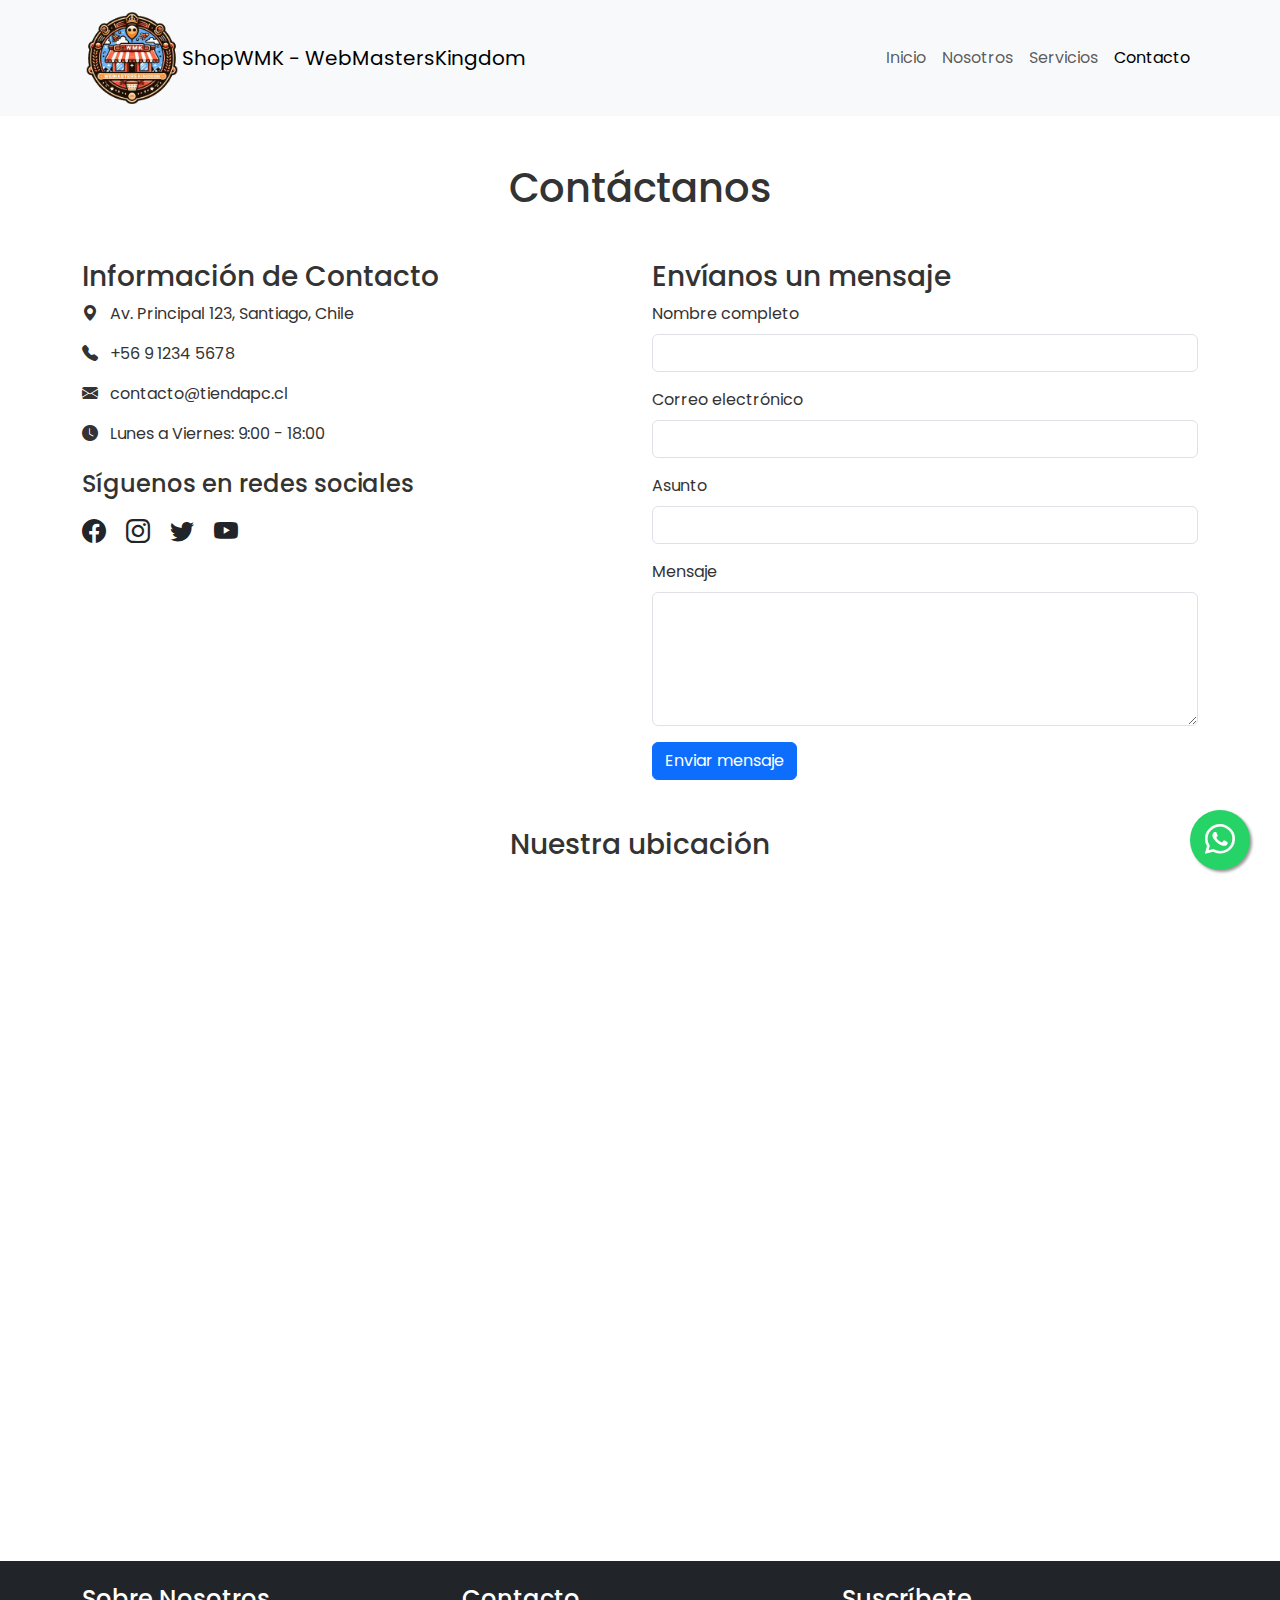
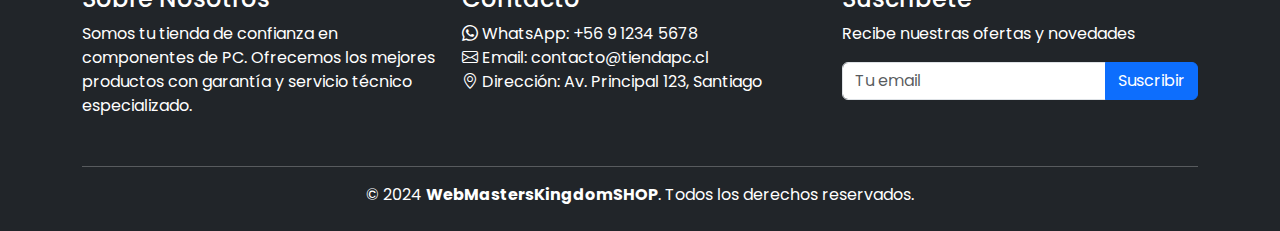
==== pages/contacto.html @ 9e3211fe "Subiendo projecto completo" ====
<!DOCTYPE html>
<html lang="es">

<head>
    <meta charset="UTF-8">
    <meta name="viewport" content="width=device-width, initial-scale=1.0">
    <title>Contacto - ShopWMK</title>
    <link rel="stylesheet" href="https://cdn.jsdelivr.net/npm/bootstrap@5.3.3/dist/css/bootstrap.min.css">
    <link rel="stylesheet" href="https://cdnjs.cloudflare.com/ajax/libs/font-awesome/6.5.1/css/all.min.css">
    <link rel="stylesheet" href="../assets/css/styles.css">
    <link href="https://fonts.googleapis.com/css2?family=Poppins:wght@300;400;500;600;700&display=swap" rel="stylesheet">
    <link rel="stylesheet" href="https://cdn.jsdelivr.net/npm/bootstrap-icons@1.11.3/font/bootstrap-icons.min.css">
</head>

<body>
    <header>
        <nav class="navbar navbar-expand-lg bg-body-tertiary">
            <div class="container">
                <img src="../assets/img/logowmkShop.PNG" alt="Logo de ShopWMK" class="iconoLogo">
                <a class="navbar-brand" href="../index.html">ShopWMK - WebMastersKingdom</a>
                <button class="navbar-toggler" type="button" data-bs-toggle="collapse" data-bs-target="#navbarNav">
                    <span class="navbar-toggler-icon"></span>
                </button>
                <div class="collapse navbar-collapse" id="navbarNav">
                    <ul class="navbar-nav ms-auto">
                        <li class="nav-item"><a class="nav-link" href="../index.html">Inicio</a></li>
                        <li class="nav-item"><a class="nav-link" href="nosotros.html">Nosotros</a></li>
                        <li class="nav-item"><a class="nav-link" href="servicios.html">Servicios</a></li>
                        <li class="nav-item"><a class="nav-link active" href="#">Contacto</a></li>
                    </ul>
                </div>
            </div>
        </nav>
    </header>

    <main class="py-5">
        <div class="container">
            <h1 class="text-center mb-5">Contáctanos</h1>
            
            <div class="row">
                <div class="col-md-6 mb-4">
                    <h3>Información de Contacto</h3>
                    <ul class="list-unstyled">
                        <li class="mb-3">
                            <i class="bi bi-geo-alt-fill me-2"></i>
                            Av. Principal 123, Santiago, Chile
                        </li>
                        <li class="mb-3">
                            <i class="bi bi-telephone-fill me-2"></i>
                            +56 9 1234 5678
                        </li>
                        <li class="mb-3">
                            <i class="bi bi-envelope-fill me-2"></i>
                            contacto@tiendapc.cl
                        </li>
                        <li class="mb-3">
                            <i class="bi bi-clock-fill me-2"></i>
                            Lunes a Viernes: 9:00 - 18:00
                        </li>
                    </ul>

                    <div class="mt-4">
                        <h4>Síguenos en redes sociales</h4>
                        <div class="social-links mt-3">
                            <a href="#" class="me-3 text-dark"><i class="bi bi-facebook fs-4"></i></a>
                            <a href="#" class="me-3 text-dark"><i class="bi bi-instagram fs-4"></i></a>
                            <a href="#" class="me-3 text-dark"><i class="bi bi-twitter fs-4"></i></a>
                            <a href="#" class="text-dark"><i class="bi bi-youtube fs-4"></i></a>
                        </div>
                    </div>
                </div>

                <div class="col-md-6">
                    <h3>Envíanos un mensaje</h3>
                    <form>
                        <div class="mb-3">
                            <label for="nombre" class="form-label">Nombre completo</label>
                            <input type="text" class="form-control" id="nombre" required>
                        </div>
                        <div class="mb-3">
                            <label for="email" class="form-label">Correo electrónico</label>
                            <input type="email" class="form-control" id="email" required>
                        </div>
                        <div class="mb-3">
                            <label for="asunto" class="form-label">Asunto</label>
                            <input type="text" class="form-control" id="asunto" required>
                        </div>
                        <div class="mb-3">
                            <label for="mensaje" class="form-label">Mensaje</label>
                            <textarea class="form-control" id="mensaje" rows="5" required></textarea>
                        </div>
                        <button type="submit" class="btn btn-primary">Enviar mensaje</button>
                    </form>
                </div>
            </div>

            <div class="row mt-5">
                <div class="col-12">
                    <h3 class="text-center mb-4">Nuestra ubicación</h3>
                    <div class="ratio ratio-16x9">
                        <iframe src="https://www.google.com/maps/embed?pb=!1m18!1m12!1m3!1d3329.997087564267!2d-70.6482!3d-33.4372!2m3!1f0!2f0!3f0!3m2!1i1024!2i768!4f13.1!3m3!1m2!1s0x0%3A0x0!2zMzPCsDI2JzE0LjAiUyA3MMKwMzgnNTMuNSJX!5e0!3m2!1ses!2scl!4v1625761234567!5m2!1ses!2scl" 
                                style="border:0;" allowfullscreen="" loading="lazy"></iframe>
                    </div>
                </div>
            </div>
        </div>
    </main>

    <!-- Botón flotante de WhatsApp -->
    <a href="https://wa.me/56912345678" class="whatsapp-float" target="_blank">
        <i class="bi bi-whatsapp"></i>
    </a>

    <!-- FOOTER -->
    <footer class="bg-dark text-white py-4">
        <div class="container">
            <div class="row">
                <div class="col-md-4 mb-3">
                    <h4>Sobre Nosotros</h4>
                    <p>Somos tu tienda de confianza en componentes de PC. Ofrecemos los mejores productos con garantía y servicio técnico especializado.</p>
                </div>
                <div class="col-md-4 mb-3">
                    <h4>Contacto</h4>
                    <ul class="list-unstyled">
                        <li><i class="bi bi-whatsapp"></i> WhatsApp: +56 9 1234 5678</li>
                        <li><i class="bi bi-envelope"></i> Email: contacto@tiendapc.cl</li>
                        <li><i class="bi bi-geo-alt"></i> Dirección: Av. Principal 123, Santiago</li>
                    </ul>
                </div>
                <div class="col-md-4 mb-3">
                    <h4>Suscríbete</h4>
                    <p>Recibe nuestras ofertas y novedades</p>
                    <form class="mb-3">
                        <div class="input-group">
                            <input type="email" class="form-control" placeholder="Tu email">
                            <button class="btn btn-primary" type="submit">Suscribir</button>
                        </div>
                    </form>
                </div>
            </div>
            <hr>
            <div class="row">
                <div class="col-12 text-center">
                    <p class="mb-0">&copy; 2024 <strong>WebMastersKingdomSHOP</strong>. Todos los derechos reservados.</p>
                </div>
            </div>
        </div>
    </footer>

    <script src="https://cdn.jsdelivr.net/npm/bootstrap@5.3.3/dist/js/bootstrap.bundle.min.js"></script>
    <script src="../assets/js/app.js"></script>
</body>

</html>
---- assets/css/styles.css ----
/* resetear estilos */
* {
    margin: 0;
    padding: 0;
    box-sizing: border-box;
}

/* estilos generales */
body {
    font-family: 'Poppins', sans-serif;
    font-size: 16px;
    color: #333;
}

/* estilos del logo */
.iconoLogo {
    width: 100px;
    height: 100px;
}

.card-img-top{
    width: 100%;
    height: 100%;
    border-radius: 30%;
    display: block;
    margin: 0 auto;
    max-width: 300px;
    max-height: 300px;
    padding: 1rem;
    object-fit: cover;
}

/* whatsapp float */

.whatsapp-float {
    position: fixed;
    bottom: 30px;
    right: 30px;
    background-color: #25d366;
    color: white;
    width: 60px;
    height: 60px;
    border-radius: 50%;
    text-align: center;
    font-size: 30px;
    box-shadow: 2px 2px 3px #999;
    display: flex;
    align-items: center;
    justify-content: center;
    text-decoration: none;
    z-index: 100;
    transition: all 0.3s ease;
}

.whatsapp-float:hover {
    background-color: #128C7E;
    color: white;
    transform: scale(1.1);
}
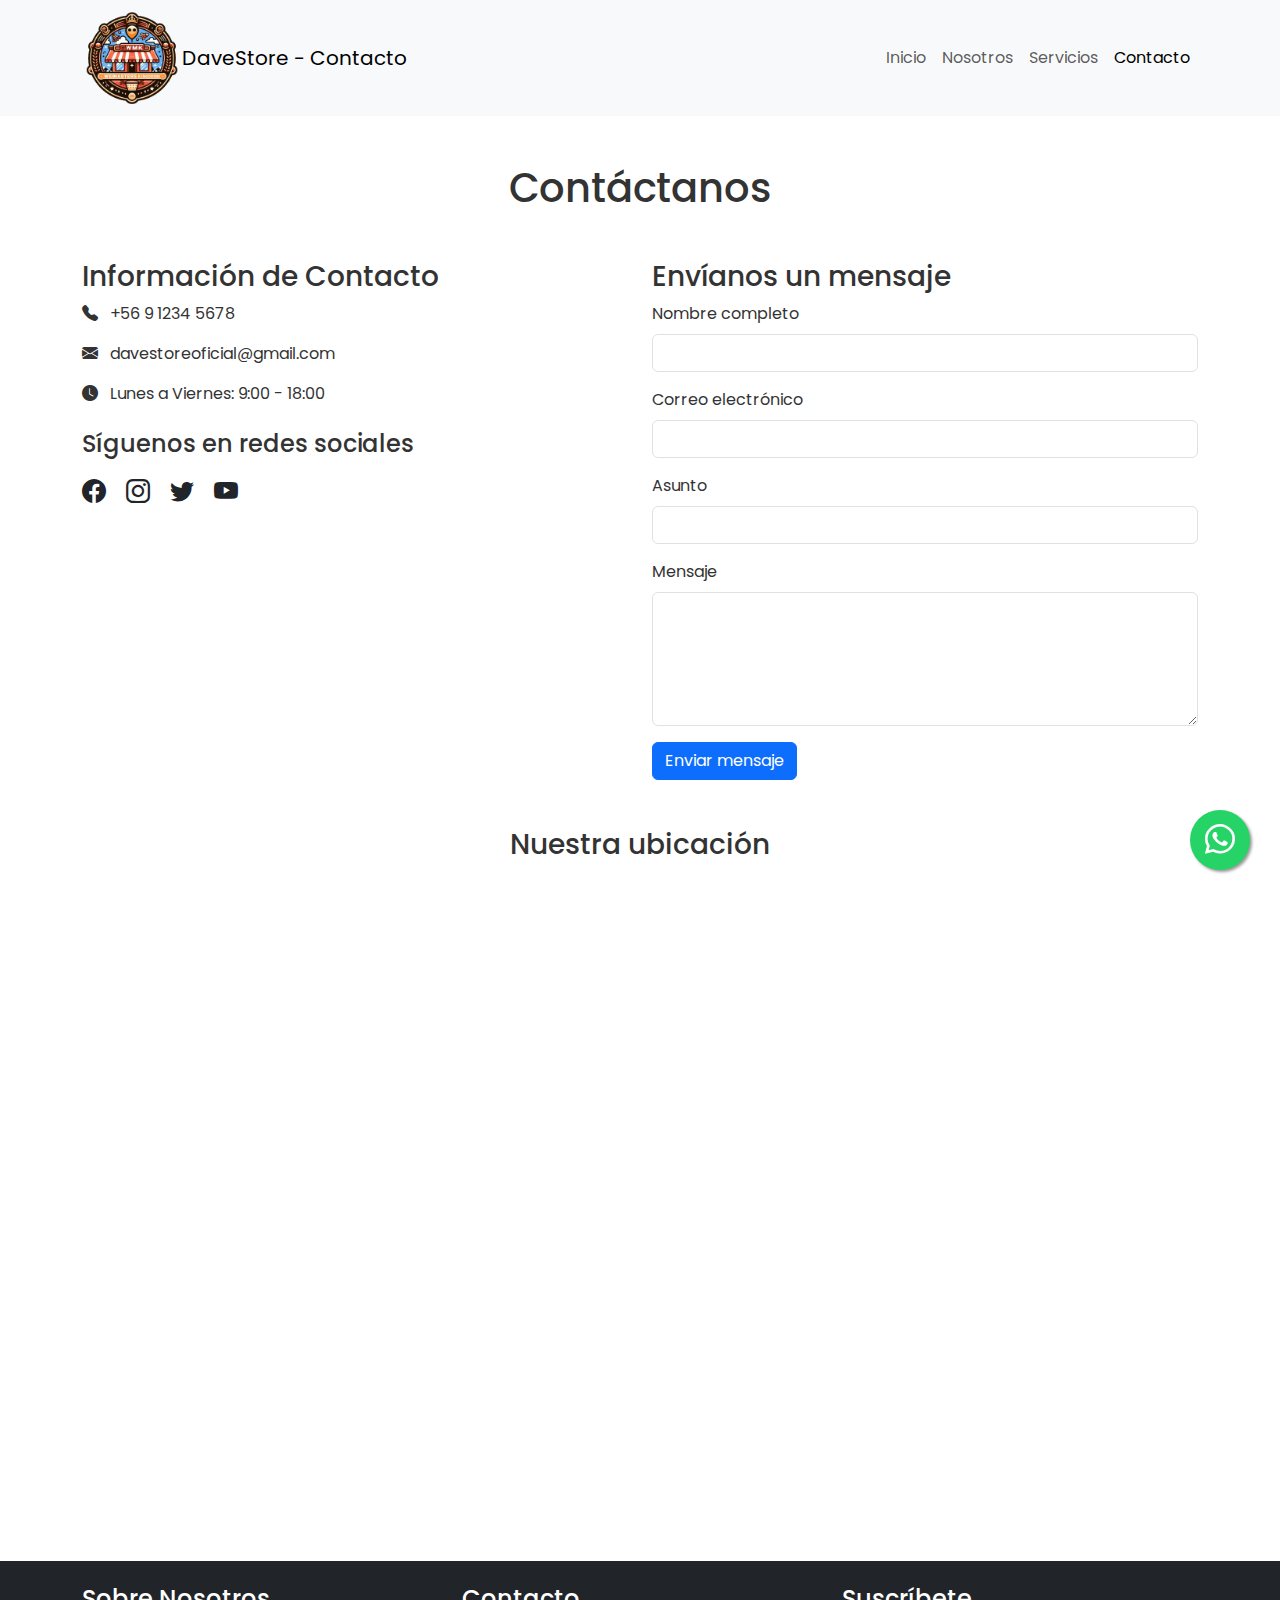
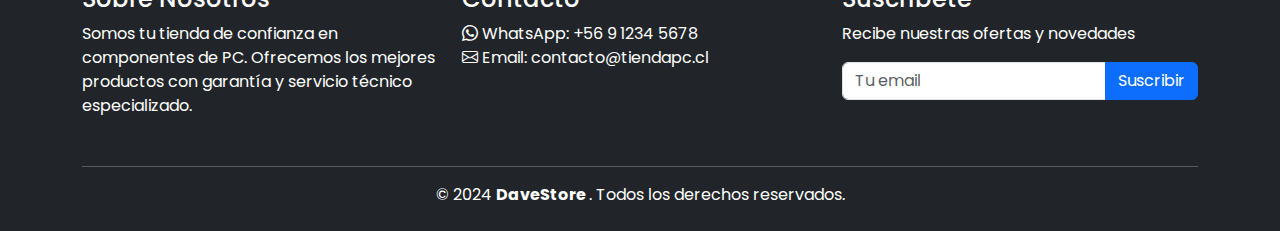
==== commit 3c900612: "Actualizacion de paginaweb DaveStore" ====
--- a/pages/contacto.html
+++ b/pages/contacto.html
@@ -17,7 +17,7 @@
         <nav class="navbar navbar-expand-lg bg-body-tertiary">
             <div class="container">
                 <img src="../assets/img/logowmkShop.PNG" alt="Logo de ShopWMK" class="iconoLogo">
-                <a class="navbar-brand" href="../index.html">ShopWMK - WebMastersKingdom</a>
+                <a class="navbar-brand" href="../index.html">DaveStore - Contacto</a>
                 <button class="navbar-toggler" type="button" data-bs-toggle="collapse" data-bs-target="#navbarNav">
                     <span class="navbar-toggler-icon"></span>
                 </button>
@@ -41,17 +41,17 @@
                 <div class="col-md-6 mb-4">
                     <h3>Información de Contacto</h3>
                     <ul class="list-unstyled">
-                        <li class="mb-3">
+                        <!-- <li class="mb-3">
                             <i class="bi bi-geo-alt-fill me-2"></i>
                             Av. Principal 123, Santiago, Chile
-                        </li>
+                        </li> -->
                         <li class="mb-3">
                             <i class="bi bi-telephone-fill me-2"></i>
                             +56 9 1234 5678
                         </li>
                         <li class="mb-3">
                             <i class="bi bi-envelope-fill me-2"></i>
-                            contacto@tiendapc.cl
+                            davestoreoficial@gmail.com
                         </li>
                         <li class="mb-3">
                             <i class="bi bi-clock-fill me-2"></i>
@@ -124,7 +124,7 @@
                     <ul class="list-unstyled">
                         <li><i class="bi bi-whatsapp"></i> WhatsApp: +56 9 1234 5678</li>
                         <li><i class="bi bi-envelope"></i> Email: contacto@tiendapc.cl</li>
-                        <li><i class="bi bi-geo-alt"></i> Dirección: Av. Principal 123, Santiago</li>
+                        <!-- <li><i class="bi bi-geo-alt"></i> Dirección: Av. Principal 123, Santiago</li> -->
                     </ul>
                 </div>
                 <div class="col-md-4 mb-3">
@@ -141,14 +141,14 @@
             <hr>
             <div class="row">
                 <div class="col-12 text-center">
-                    <p class="mb-0">&copy; 2024 <strong>WebMastersKingdomSHOP</strong>. Todos los derechos reservados.</p>
+                    <p class="mb-0">&copy; 2024 <strong>DaveStore </strong>. Todos los derechos reservados.</p>
                 </div>
             </div>
         </div>
     </footer>
 
     <script src="https://cdn.jsdelivr.net/npm/bootstrap@5.3.3/dist/js/bootstrap.bundle.min.js"></script>
-    <script src="../assets/js/app.js"></script>
+    <script src="assets/js/app.js"></script>
 </body>
 
 </html>
--- a/assets/css/styles.css
+++ b/assets/css/styles.css
@@ -11,6 +11,54 @@
     font-size: 16px;
     color: #333;
 }
+
+
+ /* Estilo general del banner */
+ .banner {
+    position: relative;
+    width: 100%;
+    height: 60vh; /* Altura inicial del banner */
+    background-image: url('../img/infoWhatsApp.PNG'); /* Cambia esta URL por la imagen que prefieras */
+    
+    background-position: center;
+    background-attachment: fixed; /* Esto hace que la imagen quede fija cuando se hace scroll */
+    background-size: contain; /* Esto hace que la imagen quede fija cuando se hace scroll */
+    background-repeat: no-repeat;
+
+  }
+
+  .banner-overlay {
+    position: absolute;
+    top: 0;
+    left: 0;
+    right: 0;
+    bottom: 0;;
+  }
+
+  .banner-content {
+    position: absolute;
+    top: 70%;
+    left: 70%;
+    transform: translate(-50%, -50%);
+    text-align: center;
+    color: white;
+  }
+
+  /* Media Query para dispositivos móviles */
+  @media (max-width: 768px) {
+    .banner {
+      height: 30vh; /* Reduce la altura del banner en dispositivos móviles */
+      background-attachment: scroll; /* Desactiva el fondo fijo en móviles */
+    }
+
+    .banner-content h1 {
+      font-size: 2rem; /* Ajusta el tamaño de fuente del título en pantallas pequeñas */
+    }
+
+    .banner-content p {
+      font-size: 1rem; /* Ajusta el tamaño del texto en pantallas pequeñas */
+    }
+  }
 
 /* estilos del logo */
 .iconoLogo {
@@ -56,4 +104,25 @@
     background-color: #128C7E;
     color: white;
     transform: scale(1.1);
+}
+
+
+
+/*  */
+
+
+
+/* Boton flotante carrito */
+.carrito-float {
+    position: fixed;
+    bottom: 100px;
+    right: 30px;
+    z-index: 1000;
+    border-radius: 50%;
+    width: 60px;
+    height: 60px;
+    display: flex;
+    align-items: center;
+    justify-content: center;
+    font-size: 24px;
 }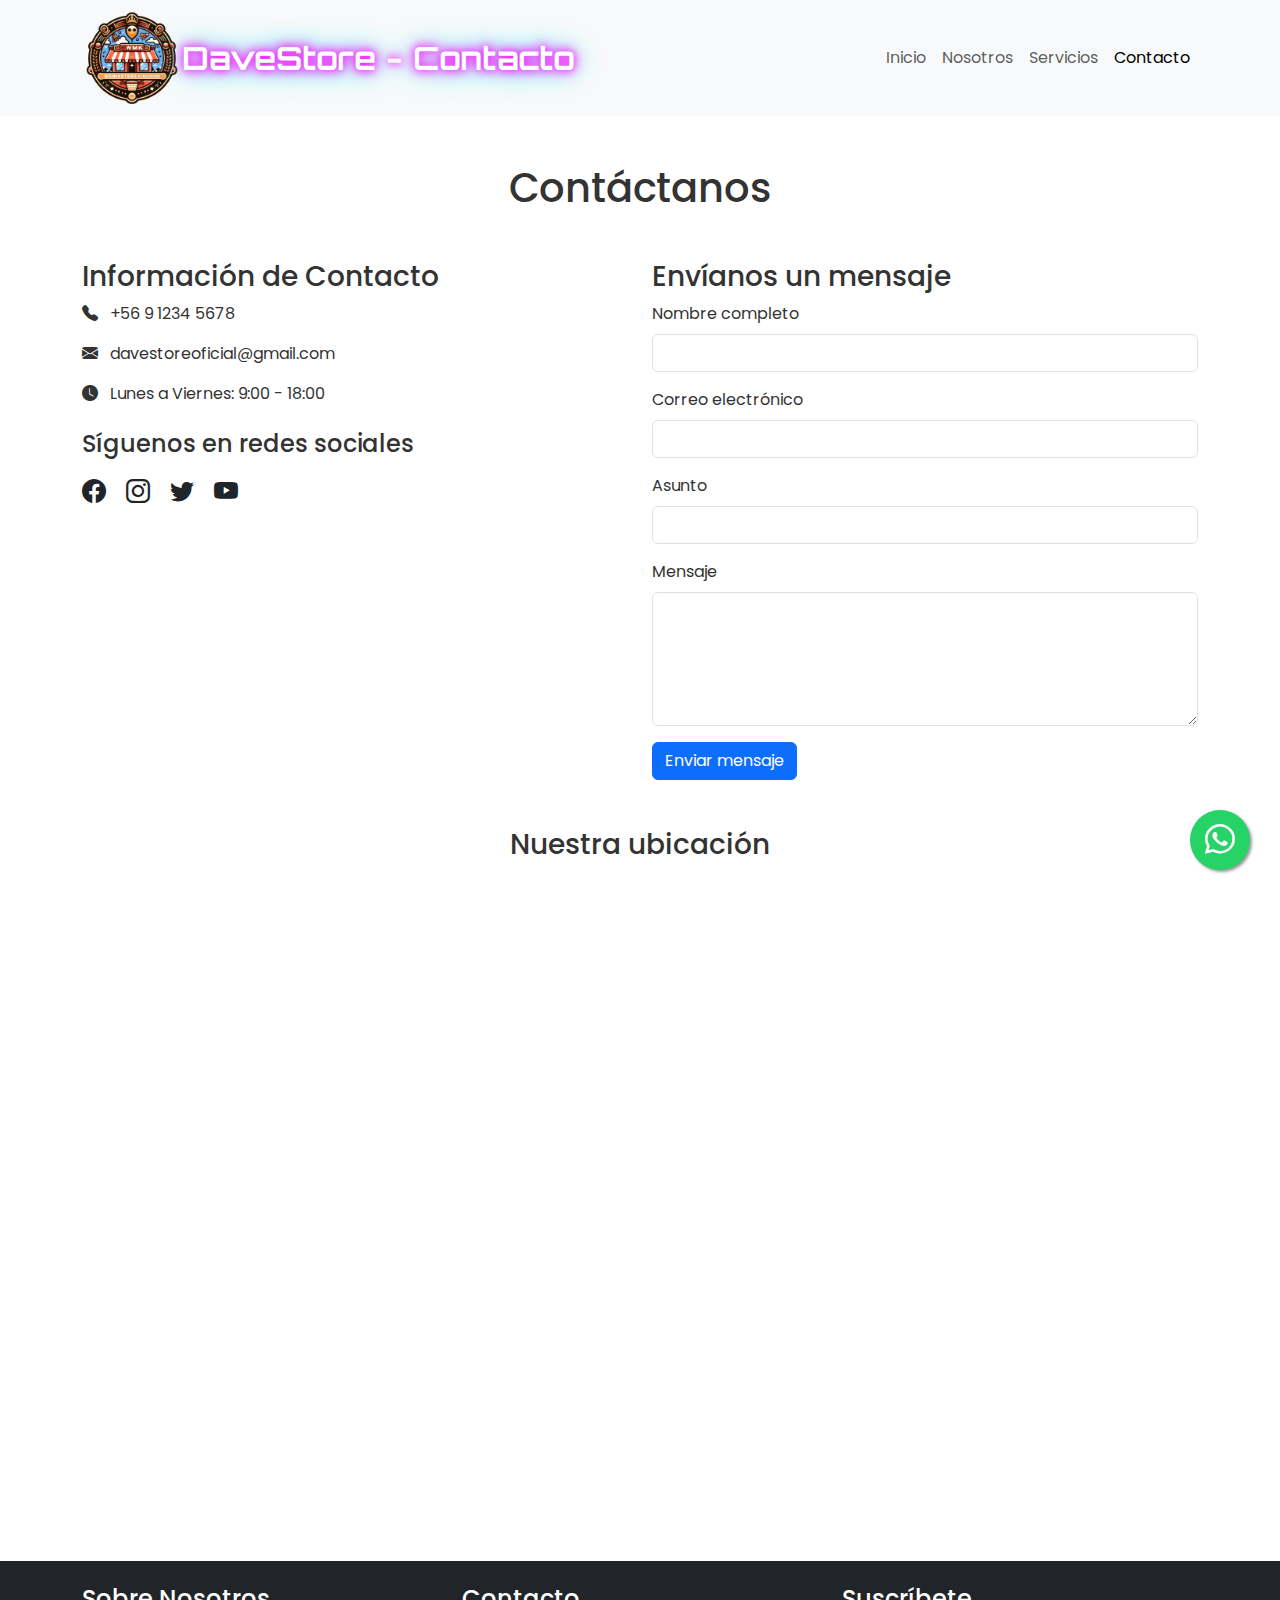
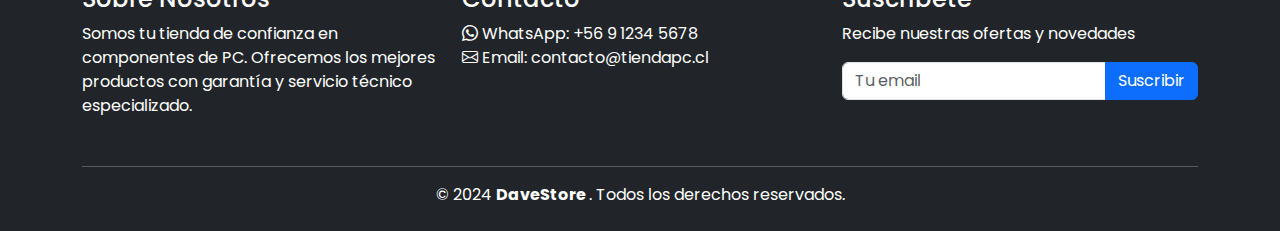
==== commit 76aab83b: "Actualizacion y modificacion css y html" ====
--- a/pages/contacto.html
+++ b/pages/contacto.html
@@ -5,6 +5,9 @@
     <meta charset="UTF-8">
     <meta name="viewport" content="width=device-width, initial-scale=1.0">
     <title>Contacto - ShopWMK</title>
+    <link rel="icon" href="../assets/img/game-shop.png" type="image/icon">
+    <link href="https://fonts.googleapis.com/css2?family=Orbitron&display=swap" rel="stylesheet">
+
     <link rel="stylesheet" href="https://cdn.jsdelivr.net/npm/bootstrap@5.3.3/dist/css/bootstrap.min.css">
     <link rel="stylesheet" href="https://cdnjs.cloudflare.com/ajax/libs/font-awesome/6.5.1/css/all.min.css">
     <link rel="stylesheet" href="../assets/css/styles.css">
--- a/assets/css/styles.css
+++ b/assets/css/styles.css
@@ -10,6 +10,25 @@
     font-family: 'Poppins', sans-serif;
     font-size: 16px;
     color: #333;
+}
+
+/* Estilo retrowave para la marca */
+.navbar-brand {
+  font-size: 2rem; /* Tamaño grande para el texto */
+  font-weight: bold; /* Negrita */
+  font-family: 'Orbitron', sans-serif; /* Fuente estilo futurista y retro */
+  color: #ffffff; /* Color blanco para el texto */
+  background: linear-gradient(45deg, rgb(0, 255, 255), rgb(255, 0, 255), rgb(0, 204, 255)); /* Gradiente de colores neón */
+  background-clip: text; /* Hace que el gradiente se aplique al texto */
+  -webkit-background-clip: text; /* Compatibilidad para Webkit */
+  text-fill-color: transparent; /* Asegura que el texto sea transparente para que se vea el gradiente */
+  text-shadow: 0 0 8px rgb(255, 0, 255), 0 0 15px rgb(255, 0, 255), 0 0 30px rgb(0, 255, 255); /* Efecto de resplandor */
+  transition: transform 0.3s ease, text-shadow 0.3s ease; /* Suaviza las transiciones */
+}
+
+.navbar-brand:hover {
+  transform: scale(1.1); /* Aumenta el tamaño del texto cuando se pasa el mouse */
+  text-shadow: 0 0 20px rgb(255, 0, 255), 0 0 40px rgb(255, 0, 255), 0 0 80px rgb(0, 255, 255); /* Efecto de resplandor más fuerte */
 }
 
 
@@ -67,7 +86,7 @@
 }
 
 .card-img-top{
-    width: 100%;
+    width: 70%;
     height: 100%;
     border-radius: 30%;
     display: block;
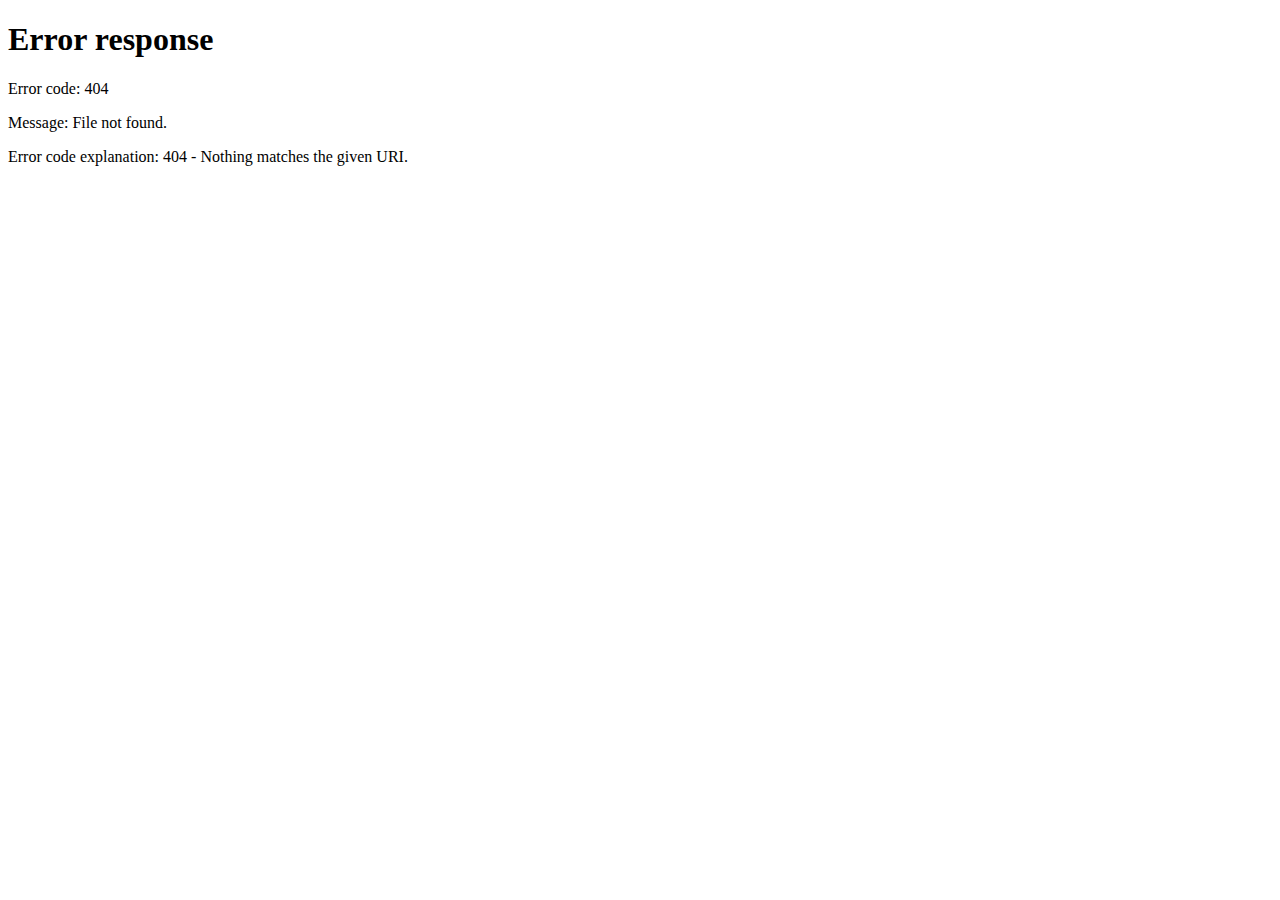
==== commit 343496e0: "Super Actualizacion Page DaveStore.cl - Implementado al estilo vaporwave/retrowave" ====
--- a/pages/contacto.html
+++ b/pages/contacto.html
@@ -5,7 +5,7 @@
     <meta charset="UTF-8">
     <meta name="viewport" content="width=device-width, initial-scale=1.0">
     <title>Contacto - ShopWMK</title>
-    <link rel="icon" href="../assets/img/game-shop.png" type="image/icon">
+    <link rel="icon" href="../assets/img/logoretrowave.png" type="image/icon">
     <link href="https://fonts.googleapis.com/css2?family=Orbitron&display=swap" rel="stylesheet">
 
     <link rel="stylesheet" href="https://cdn.jsdelivr.net/npm/bootstrap@5.3.3/dist/css/bootstrap.min.css">
@@ -19,8 +19,8 @@
     <header>
         <nav class="navbar navbar-expand-lg bg-body-tertiary">
             <div class="container">
-                <img src="../assets/img/logowmkShop.PNG" alt="Logo de ShopWMK" class="iconoLogo">
-                <a class="navbar-brand" href="../index.html">DaveStore - Contacto</a>
+                <img src="../assets/img/logoretrowave.png" alt="Logo de ShopWMK" class="iconoLogo">
+                <a class="navbar-brand ms-3" href="../index.html">DaveStore - Contacto</a>
                 <button class="navbar-toggler" type="button" data-bs-toggle="collapse" data-bs-target="#navbarNav">
                     <span class="navbar-toggler-icon"></span>
                 </button>
@@ -30,6 +30,14 @@
                         <li class="nav-item"><a class="nav-link" href="nosotros.html">Nosotros</a></li>
                         <li class="nav-item"><a class="nav-link" href="servicios.html">Servicios</a></li>
                         <li class="nav-item"><a class="nav-link active" href="#">Contacto</a></li>
+                        <li class="nav-item">
+                            <div class="nav-link user-profile">
+                                <span id="userDisplay" class="me-2"></span>
+                                <button onclick="logout()" class="btn btn-outline-danger btn-sm">
+                                    <i class="fas fa-sign-out-alt"></i> Salir
+                                </button>
+                            </div>
+                        </li>
                     </ul>
                 </div>
             </div>
@@ -75,7 +83,7 @@
 
                 <div class="col-md-6">
                     <h3>Envíanos un mensaje</h3>
-                    <form>
+                    <form id="contactForm" class="p-4 rounded shadow">
                         <div class="mb-3">
                             <label for="nombre" class="form-label">Nombre completo</label>
                             <input type="text" class="form-control" id="nombre" required>
@@ -151,7 +159,7 @@
     </footer>
 
     <script src="https://cdn.jsdelivr.net/npm/bootstrap@5.3.3/dist/js/bootstrap.bundle.min.js"></script>
-    <script src="assets/js/app.js"></script>
+    <script src="../assets/js/app.js"></script>
 </body>
 
 </html>
--- a/assets/css/styles.css
+++ b/assets/css/styles.css
@@ -10,6 +10,221 @@
     font-family: 'Poppins', sans-serif;
     font-size: 16px;
     color: #333;
+}
+
+/* Vaporwave/Retrowave Theme */
+:root {
+    --neon-pink: #ff71ce;
+    --neon-blue: #01cdfe;
+    --neon-purple: #b967ff;
+    --neon-green: #05ffa1;
+    --dark-purple: #2d1b4e;
+    --darker-purple: #1a0b2e;
+    --grid-color: rgba(1, 205, 254, 0.2);
+}
+
+/* Fuentes Retro */
+@import url('https://fonts.googleapis.com/css2?family=Press+Start+2P&display=swap');
+
+body {
+    background: linear-gradient(45deg, var(--darker-purple), var(--dark-purple));
+    color: white;
+    font-family: 'Press Start 2P', cursive;
+    position: relative;
+    overflow-x: hidden;
+}
+
+/* Efecto de grid en el fondo */
+body::before {
+    content: '';
+    position: fixed;
+    top: 0;
+    left: 0;
+    width: 100%;
+    height: 100%;
+    background: 
+        linear-gradient(var(--grid-color) 1px, transparent 1px),
+        linear-gradient(90deg, var(--grid-color) 1px, transparent 1px);
+    background-size: 30px 30px;
+    z-index: -1;
+    animation: gridMove 15s linear infinite;
+}
+
+@keyframes gridMove {
+    0% { transform: translateY(0); }
+    100% { transform: translateY(30px); }
+}
+
+/* Navbar Styling */
+.navbar {
+    background: rgba(45, 27, 78, 0.95) !important;
+    backdrop-filter: blur(10px);
+    border-bottom: 2px solid var(--neon-blue);
+}
+
+.navbar-brand {
+    font-family: 'Press Start 2P', cursive;
+    color: var(--neon-pink) !important;
+    text-shadow: 0 0 10px var(--neon-pink);
+}
+
+.nav-link {
+    color: var(--neon-blue) !important;
+    transition: all 0.3s ease;
+}
+
+.nav-link:hover {
+    color: var(--neon-pink) !important;
+    text-shadow: 0 0 10px var(--neon-pink);
+}
+
+/* Logo Styling */
+.iconoLogo {
+    width: 100px;
+    height: 100px;
+    border-radius: 50%;
+    border: 3px solid var(--neon-blue);
+    box-shadow: 0 0 15px var(--neon-blue);
+}
+
+/* Cards Styling */
+.card {
+    background: rgba(45, 27, 78, 0.8);
+    border: 2px solid var(--neon-purple);
+    box-shadow: 0 0 20px rgba(185, 103, 255, 0.3);
+    transition: all 0.3s ease;
+}
+
+.card:hover {
+    transform: translateY(-5px);
+    box-shadow: 0 0 30px rgba(185, 103, 255, 0.5);
+}
+
+.card-title {
+    color: var(--neon-pink);
+    font-weight: bold;
+}
+
+.card-img-top {
+    border-bottom: 2px solid var(--neon-purple);
+}
+
+/* Buttons */
+.btn-primary {
+    background: var(--neon-blue);
+    border: none;
+    box-shadow: 0 0 10px var(--neon-blue);
+    transition: all 0.3s ease;
+}
+
+.btn-primary:hover {
+    background: var(--neon-pink);
+    box-shadow: 0 0 20px var(--neon-pink);
+    transform: scale(1.05);
+}
+
+.btn-outline-primary {
+    border-color: var(--neon-blue);
+    color: var(--neon-blue);
+}
+
+.btn-outline-primary:hover {
+    background: var(--neon-blue);
+    box-shadow: 0 0 15px var(--neon-blue);
+}
+
+/* Hero Section */
+.hero {
+    position: relative;
+    padding: 4rem 0;
+}
+
+.hero h1 {
+    font-family: 'Press Start 2P', cursive;
+    color: var(--neon-green);
+    text-shadow: 0 0 15px var(--neon-green);
+    margin-bottom: 2rem;
+}
+
+/* Carousel */
+.carousel {
+    border: 3px solid var(--neon-purple);
+    border-radius: 10px;
+    overflow: hidden;
+    box-shadow: 0 0 30px rgba(185, 103, 255, 0.3);
+}
+
+/* Footer */
+footer {
+    background: var(--darker-purple) !important;
+    border-top: 2px solid var(--neon-blue);
+}
+
+footer h4 {
+    color: var(--neon-pink);
+    text-shadow: 0 0 10px var(--neon-pink);
+}
+
+.social-links a {
+    color: var(--neon-blue) !important;
+    transition: all 0.3s ease;
+}
+
+.social-links a:hover {
+    color: var(--neon-pink) !important;
+    transform: scale(1.2);
+}
+
+/* Floating Buttons */
+.carrito-float, .whatsapp-float {
+    background: var(--neon-purple);
+    border: none;
+    box-shadow: 0 0 15px var(--neon-purple);
+}
+
+.carrito-float:hover, .whatsapp-float:hover {
+    background: var(--neon-pink);
+    box-shadow: 0 0 20px var(--neon-pink);
+}
+
+/* Animations */
+@keyframes neonPulse {
+    0% { opacity: 0.8; }
+    50% { opacity: 1; }
+    100% { opacity: 0.8; }
+}
+
+.navbar-brand, .hero h1 {
+    animation: neonPulse 2s infinite;
+}
+
+/* Pricing Cards */
+.pricing-card {
+    background: rgba(45, 27, 78, 0.8);
+    border: 2px solid var(--neon-green);
+    box-shadow: 0 0 20px rgba(5, 255, 161, 0.3);
+}
+
+.pricing-card:hover {
+    transform: translateY(-10px);
+    box-shadow: 0 0 30px rgba(5, 255, 161, 0.5);
+}
+
+.pricing-amount {
+    color: var(--neon-green);
+    font-size: 2.5rem;
+    text-shadow: 0 0 10px var(--neon-green);
+}
+
+/* Responsive Design */
+@media (max-width: 768px) {
+    .hero h1 {
+        font-size: 1.5rem;
+    }
+    
+    .navbar-brand {
+        font-size: 1.2rem;
+    }
 }
 
 /* Estilo retrowave para la marca */
@@ -31,7 +246,6 @@
   text-shadow: 0 0 20px rgb(255, 0, 255), 0 0 40px rgb(255, 0, 255), 0 0 80px rgb(0, 255, 255); /* Efecto de resplandor más fuerte */
 }
 
-
  /* Estilo general del banner */
  .banner {
     position: relative;
@@ -83,6 +297,7 @@
 .iconoLogo {
     width: 100px;
     height: 100px;
+    border-radius: 50%;
 }
 
 .card-img-top{
@@ -125,12 +340,6 @@
     transform: scale(1.1);
 }
 
-
-
-/*  */
-
-
-
 /* Boton flotante carrito */
 .carrito-float {
     position: fixed;
@@ -144,4 +353,55 @@
     align-items: center;
     justify-content: center;
     font-size: 24px;
+}
+
+/* Estilos para el perfil de usuario */
+.user-profile {
+    display: flex;
+    align-items: center;
+    gap: 1rem;
+    padding: 0.5rem;
+    border-radius: 5px;
+    background: rgba(45, 27, 78, 0.8);
+}
+
+#userDisplay {
+    color: var(--neon-pink);
+    text-shadow: 0 0 10px var(--neon-pink);
+    font-family: 'Press Start 2P', cursive;
+    font-size: 0.9rem;
+    animation: neonPulse 2s infinite;
+}
+
+.btn-outline-danger {
+    border-color: var(--neon-pink);
+    color: var(--neon-pink);
+    background: transparent;
+    transition: all 0.3s ease;
+}
+
+.btn-outline-danger:hover {
+    background: var(--neon-pink);
+    color: var(--darker-purple);
+    box-shadow: 0 0 15px var(--neon-pink);
+}
+
+/* Media query para dispositivos móviles */
+@media (max-width: 768px) {
+    .user-profile {
+        flex-direction: column;
+        gap: 0.5rem;
+        text-align: center;
+    }
+    
+    #userDisplay {
+        font-size: 0.8rem;
+    }
+}
+
+h3 ,p,li{
+  color: var(--neon-green);
+}
+.text-muted{
+  color: var(--neon-green) !important;
 }